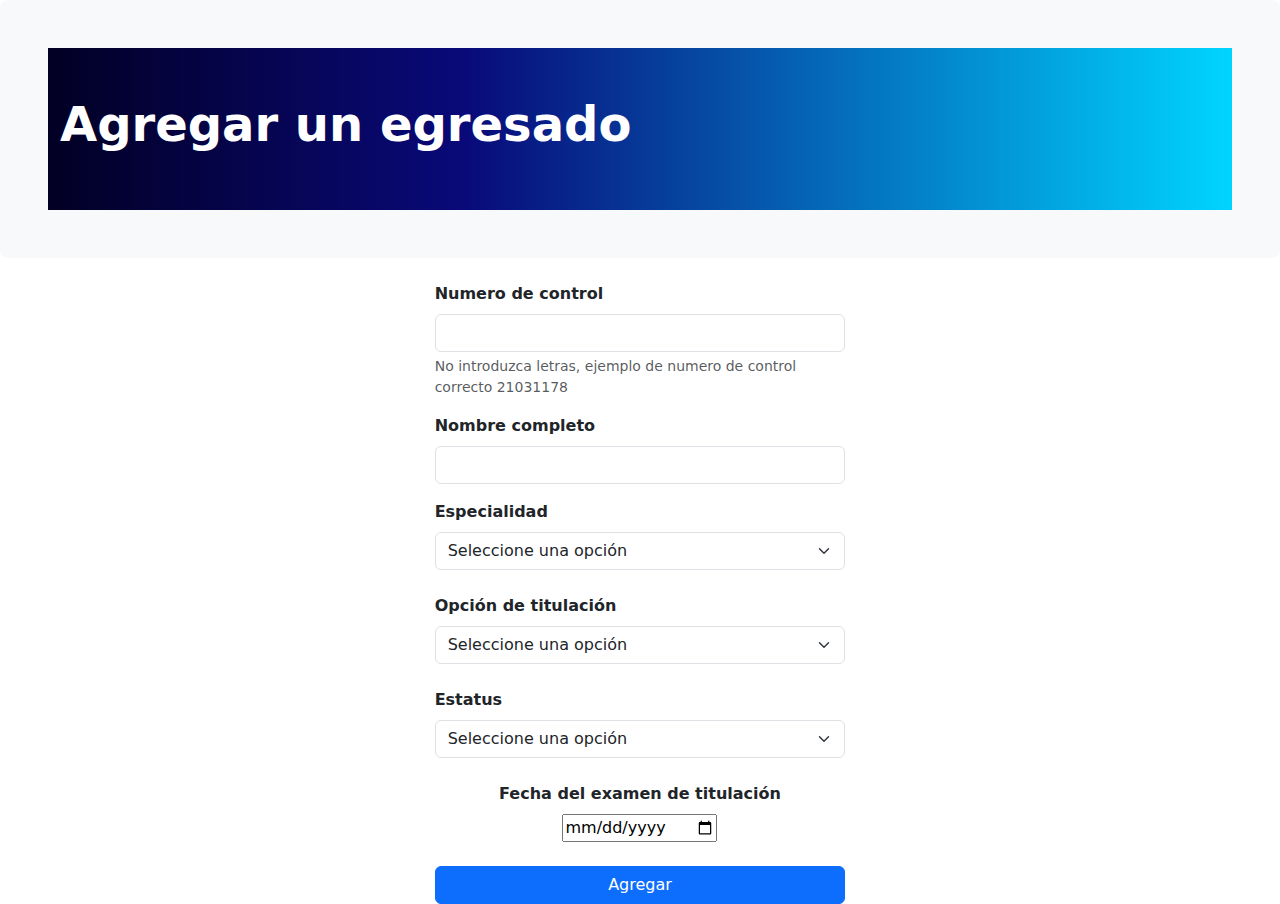
==== agregar.html @ 8f1beae9 "TODOS, TODO: add return to home button on all pages" ====
<!-- TODO: corregir los nombres de las opciones de titulación, estatus y entre otros -->
<!DOCTYPE html>
<html lang="en">

<head>
  <meta charset="UTF-8">
  <meta name="viewport" content="width=device-width, initial-scale=1">
  <title>Menu de opciones</title>
  <link href="css/menu.css" rel="stylesheet">
  <link href="https://cdn.jsdelivr.net/npm/bootstrap@5.3.3/dist/css/bootstrap.min.css" rel="stylesheet"
    integrity="sha384-QWTKZyjpPEjISv5WaRU9OFeRpok6YctnYmDr5pNlyT2bRjXh0JMhjY6hW+ALEwIH" crossorigin="anonymous">
  <link rel="stylesheet" href="css/main.css">
  <script src="https://cdn.jsdelivr.net/npm/bootstrap@5.3.3/dist/js/bootstrap.bundle.min.js"
    integrity="sha384-YvpcrYf0tY3lHB60NNkmXc5s9fDVZLESaAA55NDzOxhy9GkcIdslK1eN7N6jIeHz"
    crossorigin="anonymous"></script>
</head>

<body>
  <header>
    <div class="p-5 mb-4 bg-body-tertiary rounded-3">
      <div class="container-fluid py-5 jumbotron">
        <h1 class="display-5 fw-bold">Agregar un egresado</h1>
      </div>
    </div>
  </header>
  <main>
    <section class="formulario">
      <div class="row">
        <div class="col-md-4"></div>
        <div class="col-md-4">
          <form action="POST">
            <div class="mb-3">
              <label for="noControl" class="form-label fw-bold">Numero de control</label>
              <input type="number" class="form-control" id="noControl" aria-describedby="noControlHelp">
              <div id="noControlHelp" class="form-text">No introduzca letras, ejemplo de numero de control correcto
                21031178</div>
            </div>
            <div class="mb-3">
              <label for="nombre" class="form-label fw-bold">Nombre completo</label>
              <input type="text" class="form-control" id="nombre">
            </div>
            <label for="especialidad" class="form-label fw-bold">Especialidad</label>
            <select class="form-select" aria-label="Seleccion de la especialidad" id="especialidad">
              <option selected>Seleccione una opción</option>
              <option value="IINFO">Ingenieria en informatica</option>
              <option value="LINFO">Licenciatura en informatica</option>
              <option value="ISC">Ingenieria en sistemas computacionales</option>
            </select>
            <br>
            <label for="opcTitulacion" class="form-label fw-bold">Opción de titulación</label>
            <select class="form-select" aria-label="Seleccion de la opción de titulación" id="opcTitulacion">
              <option selected>Seleccione una opción</option>
              <option value="1">1</option>
              <option value="2">2</option>
              <option value="11a">11a</option>
              <option value="11b">11b</option>
              <option value="11c">11c</option>
              <option value="11d">11d</option>
            </select>
            <br>
            <label for="estatus" class="form-label fw-bold">Estatus</label>
            <select class="form-select" aria-label="Seleccion del estatus" id="estatus">
              <option selected>Seleccione una opción</option>
              <option value="0">0</option>
              <option value="1">1</option>
              <option value="2">2</option>
              <option value="3">3</option>
              <option value="4">4</option>
              <option value="5">5</option>
              <option value="6">6</option>
            </select>
            <br>
            <center>
              <label for="fechaExamenTitulacion" class="form-label fw-bold">Fecha del examen de titulación</label>
              <input type="date" id="fechaExamenTitulacion">
              <br> <br>
            </center>
          </form>
        </div>
        <div class="col-md-4"></div>
      </div>
      <div class="row">
        <div class="col-md-4"></div>
        <div class="col-md-4">
          <button type="submit" class="btn btn-primary w-100">Agregar</button>
        </div>
        <div class="col-md-4"></div>
      </div>
    </section>
  </main>
</body>

</html>
---- css/main.css ----
/*header*/
.jumbotron {
  background: rgb(2,0,36);
  background: linear-gradient(90deg, rgba(2,0,36,1) 0%, rgba(9,9,121,1) 35%, rgba(0,212,255,1) 100%);
}

.jumbotron h1 {
  color: #ffffff;
}

.jumbotron p {
  color: #e9e9e9;
}
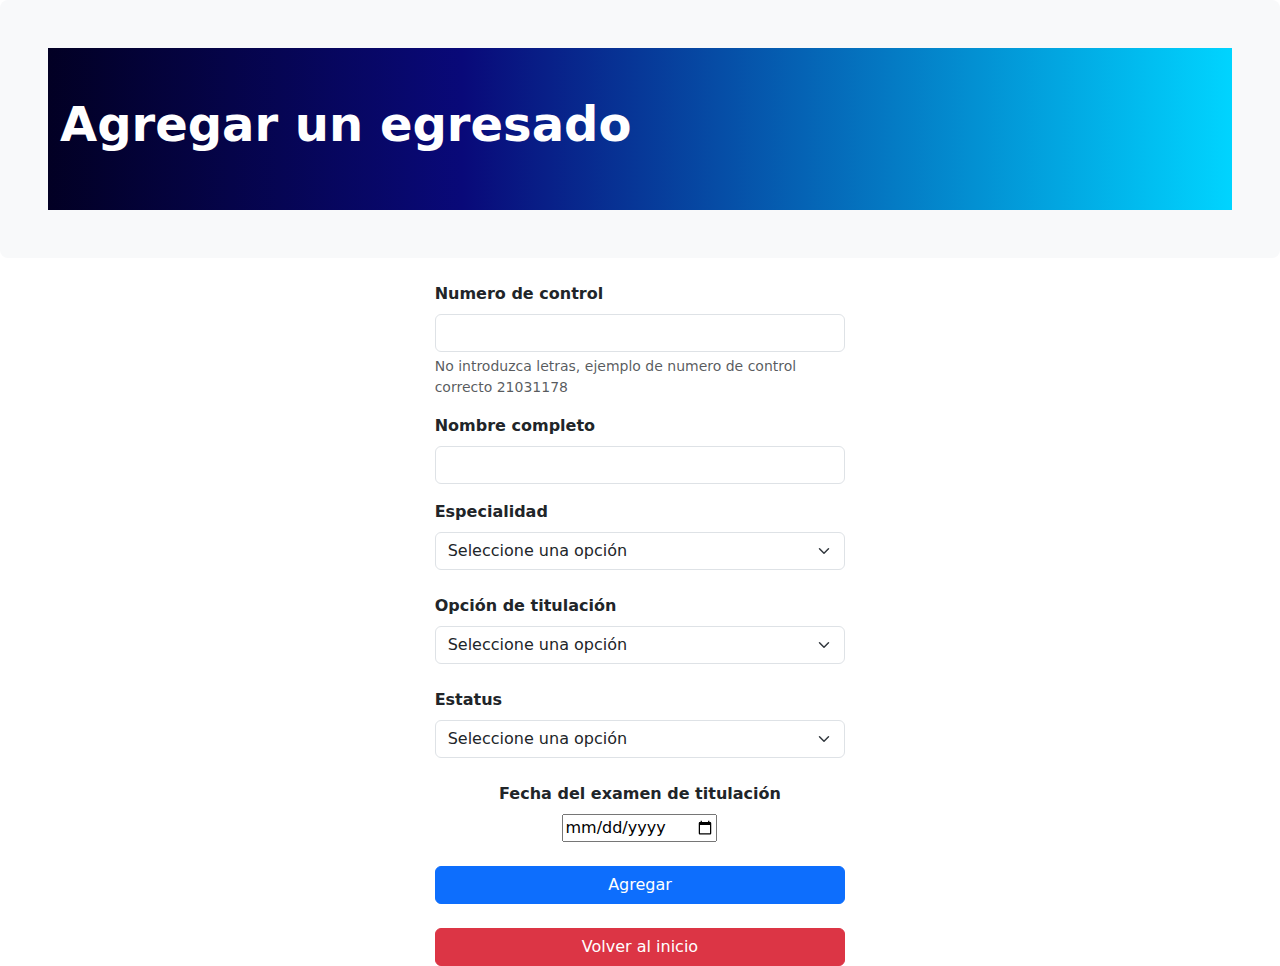
==== commit c4f7b4d5: "added home button" ====
--- a/agregar.html
+++ b/agregar.html
@@ -1,4 +1,3 @@
-<!-- TODO: corregir los nombres de las opciones de titulación, estatus y entre otros -->
 <!DOCTYPE html>
 <html lang="en">
 
@@ -42,32 +41,40 @@
             <label for="especialidad" class="form-label fw-bold">Especialidad</label>
             <select class="form-select" aria-label="Seleccion de la especialidad" id="especialidad">
               <option selected>Seleccione una opción</option>
-              <option value="IINFO">Ingenieria en informatica</option>
-              <option value="LINFO">Licenciatura en informatica</option>
-              <option value="ISC">Ingenieria en sistemas computacionales</option>
+              <option value="IINFO">IINFO</option>
+              <option value="LINFO">LINFO</option>
+              <option value="ISC">ISC</option>
             </select>
             <br>
             <label for="opcTitulacion" class="form-label fw-bold">Opción de titulación</label>
             <select class="form-select" aria-label="Seleccion de la opción de titulación" id="opcTitulacion">
               <option selected>Seleccione una opción</option>
-              <option value="1">1</option>
-              <option value="2">2</option>
-              <option value="11a">11a</option>
-              <option value="11b">11b</option>
-              <option value="11c">11c</option>
-              <option value="11d">11d</option>
+              <option value="1">I - tesis profesional</option>
+              <option value="2">II - libros de texto o prototipos didacticos</option>
+              <option value="3">III - proyecto de investigacion</option>
+              <option value="4">IV - diseño o rediseño de equipo, aparato o maquinaria</option>
+              <option value="5">V - cursos especiales de titulación</option>
+              <option value="6">VI - examen global por areas de conocimiento</option>
+              <option value="7">VII - memoria de experiencia profesional</option>
+              <option value="8">VIII - escolaridad por promedio</option>
+              <option value="9">IX - escolaridad por estudios de posgrado</option>
+              <option value="10">X - memoria de residencia profesional</option>
+              <option value="11a">XIa - titulación integral</option>
+              <option value="11b">XIb - titulación integral</option>
+              <option value="11c">XIc - titulación integral</option>
+              <option value="11d">XId - titulación integral</option>
             </select>
             <br>
             <label for="estatus" class="form-label fw-bold">Estatus</label>
             <select class="form-select" aria-label="Seleccion del estatus" id="estatus">
               <option selected>Seleccione una opción</option>
-              <option value="0">0</option>
-              <option value="1">1</option>
-              <option value="2">2</option>
-              <option value="3">3</option>
-              <option value="4">4</option>
-              <option value="5">5</option>
-              <option value="6">6</option>
+              <option value="0">0 en espera de documentos de solicitud</option>
+              <option value="1">1 realizando oficio de aprobacion</option>
+              <option value="2">2 oficio de aprobacion entregado</option>
+              <option value="3">3 oficio de NO INCONVENIENCIA recibido</option>
+              <option value="4">4 realizando oficio de AVISO DE ACTO RECEPCIONAL</option>
+              <option value="5">5 envio de AVISO DE ACTO RECEPCIONAL a egresado y jurado</option>
+              <option value="6">6 titulado</option>
             </select>
             <br>
             <center>
@@ -83,6 +90,8 @@
         <div class="col-md-4"></div>
         <div class="col-md-4">
           <button type="submit" class="btn btn-primary w-100">Agregar</button>
+          <br> <br>
+          <a class="btn btn-danger w-100" href="index.html">Volver al inicio</a>
         </div>
         <div class="col-md-4"></div>
       </div>
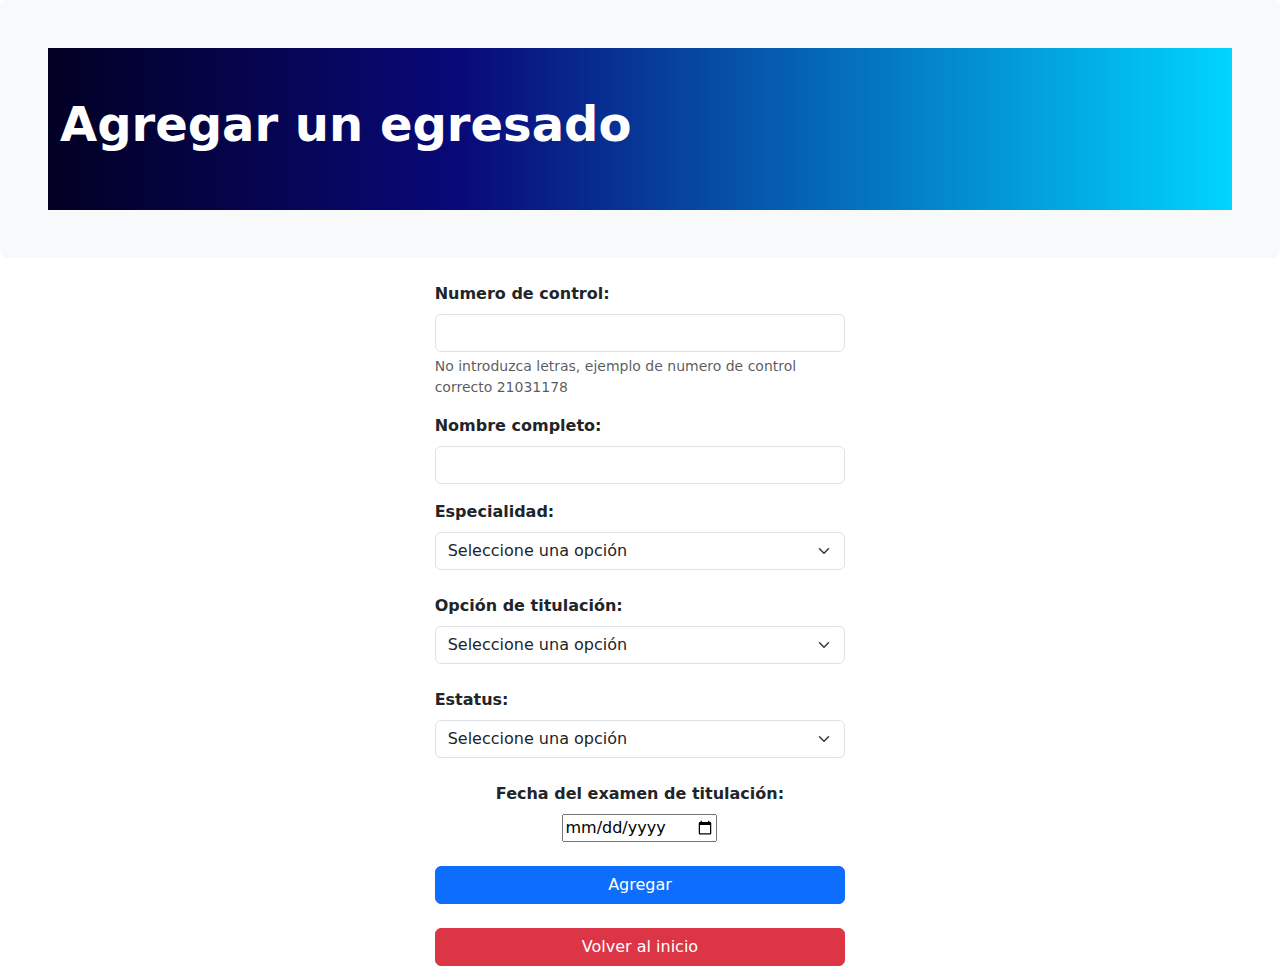
==== commit 99a383d6: "added changes regarding US4" ====
--- a/agregar.html
+++ b/agregar.html
@@ -29,16 +29,16 @@
         <div class="col-md-4">
           <form action="POST">
             <div class="mb-3">
-              <label for="noControl" class="form-label fw-bold">Numero de control</label>
+              <label for="noControl" class="form-label fw-bold">Numero de control:</label>
               <input type="number" class="form-control" id="noControl" aria-describedby="noControlHelp">
               <div id="noControlHelp" class="form-text">No introduzca letras, ejemplo de numero de control correcto
                 21031178</div>
             </div>
             <div class="mb-3">
-              <label for="nombre" class="form-label fw-bold">Nombre completo</label>
+              <label for="nombre" class="form-label fw-bold">Nombre completo:</label>
               <input type="text" class="form-control" id="nombre">
             </div>
-            <label for="especialidad" class="form-label fw-bold">Especialidad</label>
+            <label for="especialidad" class="form-label fw-bold">Especialidad:</label>
             <select class="form-select" aria-label="Seleccion de la especialidad" id="especialidad">
               <option selected>Seleccione una opción</option>
               <option value="IINFO">IINFO</option>
@@ -46,7 +46,7 @@
               <option value="ISC">ISC</option>
             </select>
             <br>
-            <label for="opcTitulacion" class="form-label fw-bold">Opción de titulación</label>
+            <label for="opcTitulacion" class="form-label fw-bold">Opción de titulación:</label>
             <select class="form-select" aria-label="Seleccion de la opción de titulación" id="opcTitulacion">
               <option selected>Seleccione una opción</option>
               <option value="1">I - tesis profesional</option>
@@ -65,7 +65,7 @@
               <option value="11d">XId - titulación integral</option>
             </select>
             <br>
-            <label for="estatus" class="form-label fw-bold">Estatus</label>
+            <label for="estatus" class="form-label fw-bold">Estatus:</label>
             <select class="form-select" aria-label="Seleccion del estatus" id="estatus">
               <option selected>Seleccione una opción</option>
               <option value="0">0 en espera de documentos de solicitud</option>
@@ -78,7 +78,7 @@
             </select>
             <br>
             <center>
-              <label for="fechaExamenTitulacion" class="form-label fw-bold">Fecha del examen de titulación</label>
+              <label for="fechaExamenTitulacion" class="form-label fw-bold">Fecha del examen de titulación:</label>
               <input type="date" id="fechaExamenTitulacion">
               <br> <br>
             </center>
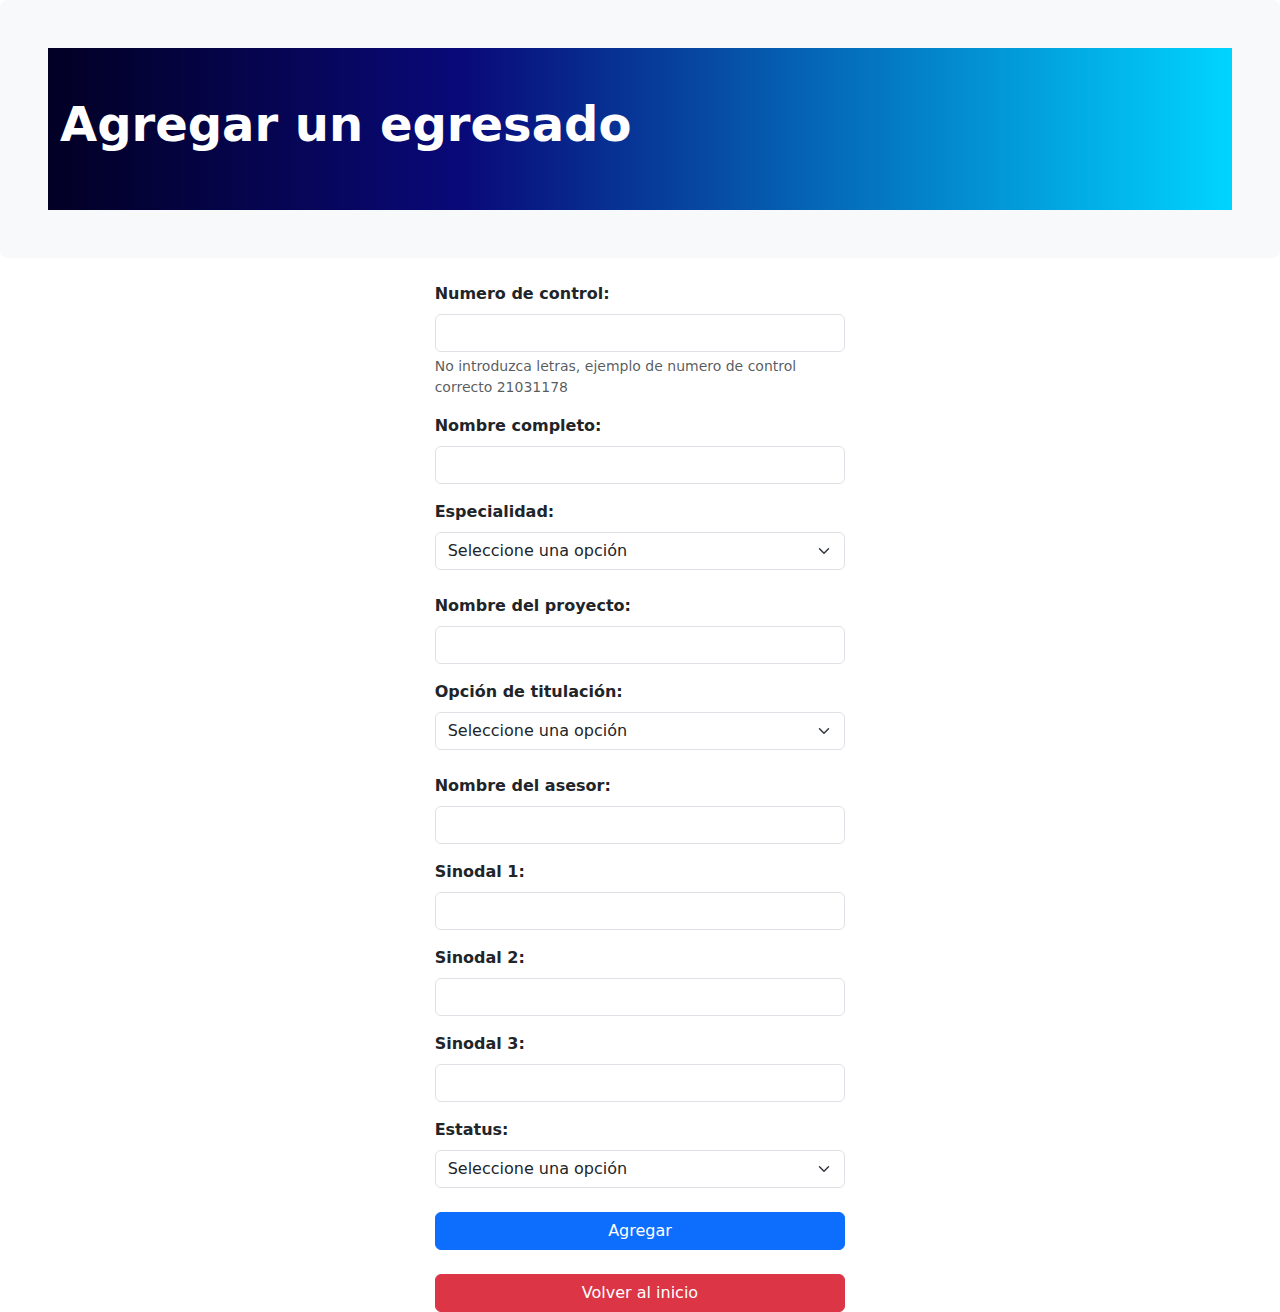
==== commit c604fb75: "added sinodal info" ====
--- a/agregar.html
+++ b/agregar.html
@@ -30,7 +30,7 @@
           <form action="POST">
             <div class="mb-3">
               <label for="noControl" class="form-label fw-bold">Numero de control:</label>
-              <input type="number" class="form-control" id="noControl" aria-describedby="noControlHelp">
+              <input type="text" class="form-control" id="noControl" aria-describedby="noControlHelp">
               <div id="noControlHelp" class="form-text">No introduzca letras, ejemplo de numero de control correcto
                 21031178</div>
             </div>
@@ -46,6 +46,10 @@
               <option value="ISC">ISC</option>
             </select>
             <br>
+            <div class="mb-3">
+              <label for="nombre_proyecto" class="form-label fw-bold">Nombre del proyecto:</label>
+              <input type="text" class="form-control" id="nombre_proyecto">
+            </div>
             <label for="opcTitulacion" class="form-label fw-bold">Opción de titulación:</label>
             <select class="form-select" aria-label="Seleccion de la opción de titulación" id="opcTitulacion">
               <option selected>Seleccione una opción</option>
@@ -65,6 +69,22 @@
               <option value="11d">XId - titulación integral</option>
             </select>
             <br>
+            <div class="mb-3">
+              <label for="nombre_asesor" class="form-label fw-bold">Nombre del asesor:</label>
+              <input type="text" class="form-control" id="nombre_asesor">
+            </div>
+            <div class="mb-3">
+              <label for="nombre_sinodal1" class="form-label fw-bold">Sinodal 1:</label>
+              <input type="text" class="form-control" id="nombre_sinodal1">
+            </div>
+            <div class="mb-3">
+              <label for="nombre_sinodal2" class="form-label fw-bold">Sinodal 2:</label>
+              <input type="text" class="form-control" id="nombre_sinodal2">
+            </div>
+            <div class="mb-3">
+              <label for="nombre_sinodal3" class="form-label fw-bold">Sinodal 3:</label>
+              <input type="text" class="form-control" id="nombre_sinodal3">
+            </div>
             <label for="estatus" class="form-label fw-bold">Estatus:</label>
             <select class="form-select" aria-label="Seleccion del estatus" id="estatus">
               <option selected>Seleccione una opción</option>
@@ -77,11 +97,11 @@
               <option value="6">6 titulado</option>
             </select>
             <br>
-            <center>
-              <label for="fechaExamenTitulacion" class="form-label fw-bold">Fecha del examen de titulación:</label>
-              <input type="date" id="fechaExamenTitulacion">
-              <br> <br>
-            </center>
+            <!-- <center> -->
+            <!--   <label for="fechaExamenTitulacion" class="form-label fw-bold">Fecha del examen de titulación:</label> -->
+            <!--   <input type="date" id="fechaExamenTitulacion"> -->
+            <!--   <br> <br> -->
+            <!-- </center> -->
           </form>
         </div>
         <div class="col-md-4"></div>
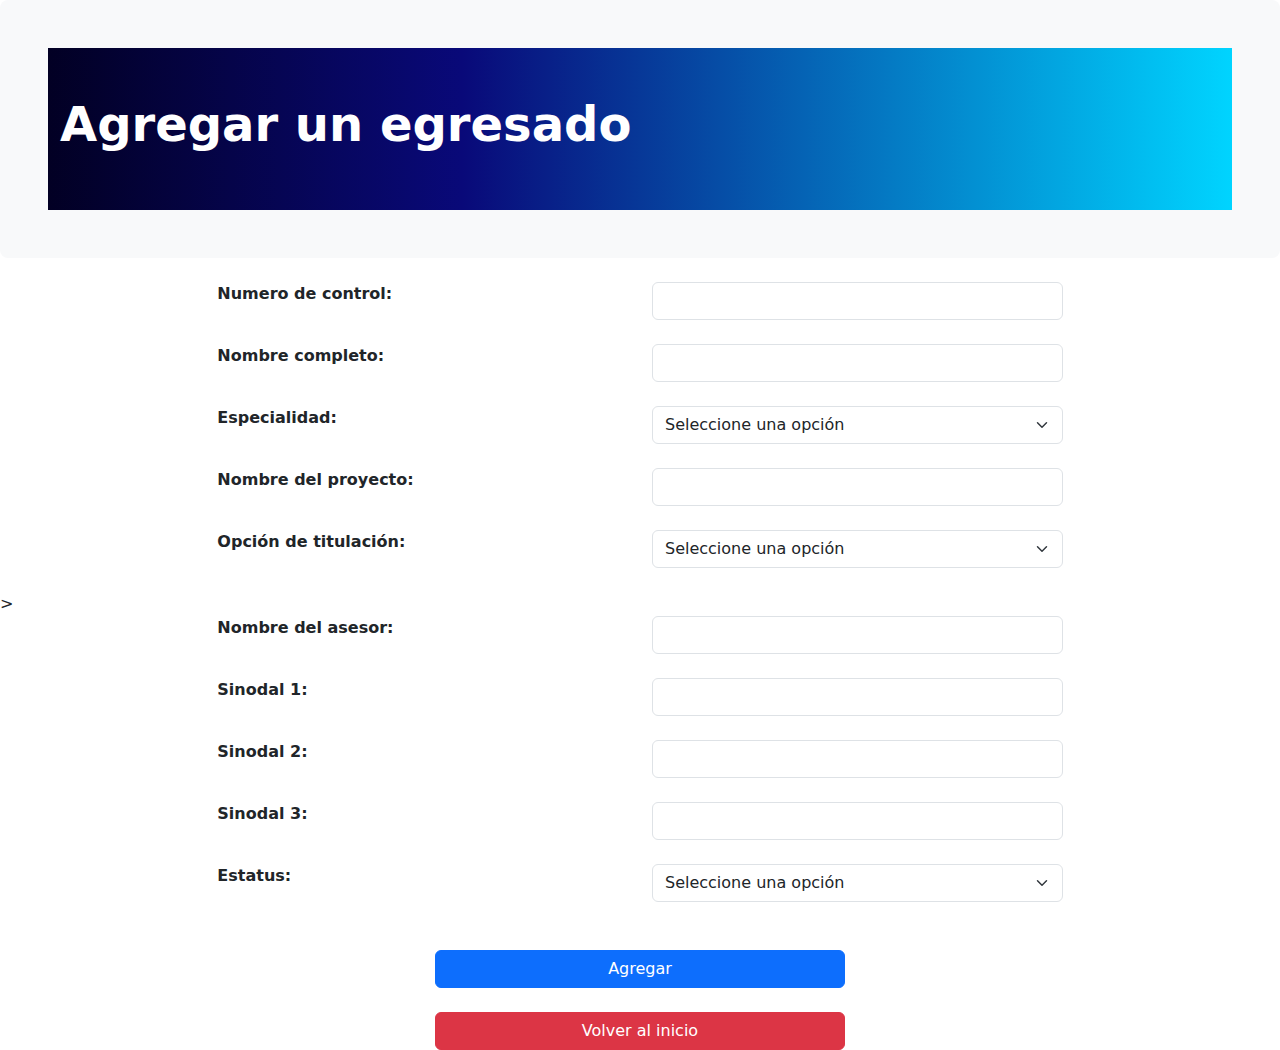
==== commit 5c122b48: "reformated agregar form" ====
--- a/agregar.html
+++ b/agregar.html
@@ -24,33 +24,70 @@
   </header>
   <main>
     <section class="formulario">
-      <div class="row">
-        <div class="col-md-4"></div>
-        <div class="col-md-4">
-          <form action="POST">
-            <div class="mb-3">
-              <label for="noControl" class="form-label fw-bold">Numero de control:</label>
-              <input type="text" class="form-control" id="noControl" aria-describedby="noControlHelp">
-              <div id="noControlHelp" class="form-text">No introduzca letras, ejemplo de numero de control correcto
-                21031178</div>
-            </div>
-            <div class="mb-3">
-              <label for="nombre" class="form-label fw-bold">Nombre completo:</label>
-              <input type="text" class="form-control" id="nombre">
-            </div>
+      <form action="#" method="post">
+        <div class="row">
+          <div class="col-md-2"></div>
+          <div class="col-md-4">
+            <label for="noControl" class="form-label fw-bold">Numero de control:</label>
+          </div>
+          <div class="col-md-4">
+            <input type="text" class="form-control" id="noControl" aria-describedby="noControlHelp">
+          </div>
+          <div class="col-md-2"></div>
+        </div>
+        <br>
+
+        <!-- nombre completo -->
+        <div class="row">
+          <div class="col-md-2"></div>
+          <div class="col-md-4">
+            <label for="nombre" class="form-label fw-bold">Nombre completo:</label>
+          </div>
+          <div class="col-md-4">
+            <input type="text" class="form-control" id="nombre">
+          </div>
+          <div class="col-md-2"></div>
+        </div>
+        <br>
+
+        <!-- especialidad -->
+        <div class="row">
+          <div class="col-md-2"></div>
+          <div class="col-md-4">
             <label for="especialidad" class="form-label fw-bold">Especialidad:</label>
+          </div>
+          <div class="col-md-4">
             <select class="form-select" aria-label="Seleccion de la especialidad" id="especialidad">
               <option selected>Seleccione una opción</option>
               <option value="IINFO">IINFO</option>
               <option value="LINFO">LINFO</option>
               <option value="ISC">ISC</option>
             </select>
-            <br>
-            <div class="mb-3">
-              <label for="nombre_proyecto" class="form-label fw-bold">Nombre del proyecto:</label>
-              <input type="text" class="form-control" id="nombre_proyecto">
-            </div>
+          </div>
+          <div class="col-md-2"></div>
+        </div>
+        <br>
+
+        <!-- nombre del proyecto -->
+        <div class="row">
+          <div class="col-md-2"></div>
+          <div class="col-md-4">
+            <label for="nombre_proyecto" class="form-label fw-bold">Nombre del proyecto:</label>
+          </div>
+          <div class="col-md-4">
+            <input type="text" class="form-control" id="nombre_proyecto">
+          </div>
+          <div class="col-md-2"></div>
+        </div>
+        <br>
+
+        <!-- opcion de titulacion -->
+        <div class="row">
+          <div class="col-md-2"></div>
+          <div class="col-md-4">
             <label for="opcTitulacion" class="form-label fw-bold">Opción de titulación:</label>
+          </div>
+          <div class="col-md-4">
             <select class="form-select" aria-label="Seleccion de la opción de titulación" id="opcTitulacion">
               <option selected>Seleccione una opción</option>
               <option value="1">I - tesis profesional</option>
@@ -68,24 +105,70 @@
               <option value="11c">XIc - titulación integral</option>
               <option value="11d">XId - titulación integral</option>
             </select>
-            <br>
-            <div class="mb-3">
-              <label for="nombre_asesor" class="form-label fw-bold">Nombre del asesor:</label>
-              <input type="text" class="form-control" id="nombre_asesor">
-            </div>
-            <div class="mb-3">
-              <label for="nombre_sinodal1" class="form-label fw-bold">Sinodal 1:</label>
-              <input type="text" class="form-control" id="nombre_sinodal1">
-            </div>
-            <div class="mb-3">
-              <label for="nombre_sinodal2" class="form-label fw-bold">Sinodal 2:</label>
-              <input type="text" class="form-control" id="nombre_sinodal2">
-            </div>
-            <div class="mb-3">
-              <label for="nombre_sinodal3" class="form-label fw-bold">Sinodal 3:</label>
-              <input type="text" class="form-control" id="nombre_sinodal3">
-            </div>
+          </div>
+          <div class="col-md-2"></div>
+        </div>
+        <br>>
+
+        <!-- nombre del asesor -->
+        <div class="row">
+          <div class="col-md-2"></div>
+          <div class="col-md-4">
+            <label for="nombre_asesor" class="form-label fw-bold">Nombre del asesor:</label>
+          </div>
+          <div class="col-md-4">
+            <input type="text" class="form-control" id="nombre_asesor">
+          </div>
+          <div class="col-md-2"></div>
+        </div>
+        <br>
+
+        <!-- sinodal 1 -->
+        <div class="row">
+          <div class="col-md-2"></div>
+          <div class="col-md-4">
+            <label for="nombre_sinodal1" class="form-label fw-bold">Sinodal 1:</label>
+          </div>
+          <div class="col-md-4">
+            <input type="text" class="form-control" id="nombre_sinodal1">
+          </div>
+          <div class="col-md-2"></div>
+        </div>
+        <br>
+
+        <!-- sinodal 2 -->
+        <div class="row">
+          <div class="col-md-2"></div>
+          <div class="col-md-4">
+            <label for="nombre_sinodal2" class="form-label fw-bold">Sinodal 2:</label>
+          </div>
+          <div class="col-md-4">
+            <input type="text" class="form-control" id="nombre_sinodal2">
+          </div>
+          <div class="col-md-2"></div>
+        </div>
+        <br>
+
+        <!-- sinodal 3 -->
+        <div class="row">
+          <div class="col-md-2"></div>
+          <div class="col-md-4">
+            <label for="nombre_sinodal3" class="form-label fw-bold">Sinodal 3:</label>
+          </div>
+          <div class="col-md-4">
+            <input type="text" class="form-control" id="nombre_sinodal2">
+          </div>
+          <div class="col-md-2"></div>
+        </div>
+        <br>
+
+        <!-- estatus -->
+        <div class="row">
+          <div class="col-md-2"></div>
+          <div class="col-md-4">
             <label for="estatus" class="form-label fw-bold">Estatus:</label>
+          </div>
+          <div class="col-md-4">
             <select class="form-select" aria-label="Seleccion del estatus" id="estatus">
               <option selected>Seleccione una opción</option>
               <option value="0">0 en espera de documentos de solicitud</option>
@@ -96,16 +179,11 @@
               <option value="5">5 envio de AVISO DE ACTO RECEPCIONAL a egresado y jurado</option>
               <option value="6">6 titulado</option>
             </select>
-            <br>
-            <!-- <center> -->
-            <!--   <label for="fechaExamenTitulacion" class="form-label fw-bold">Fecha del examen de titulación:</label> -->
-            <!--   <input type="date" id="fechaExamenTitulacion"> -->
-            <!--   <br> <br> -->
-            <!-- </center> -->
-          </form>
-        </div>
-        <div class="col-md-4"></div>
-      </div>
+          </div>
+          <div class="col-md-2"></div>
+        </div>
+      </form>
+      <br><br>
       <div class="row">
         <div class="col-md-4"></div>
         <div class="col-md-4">
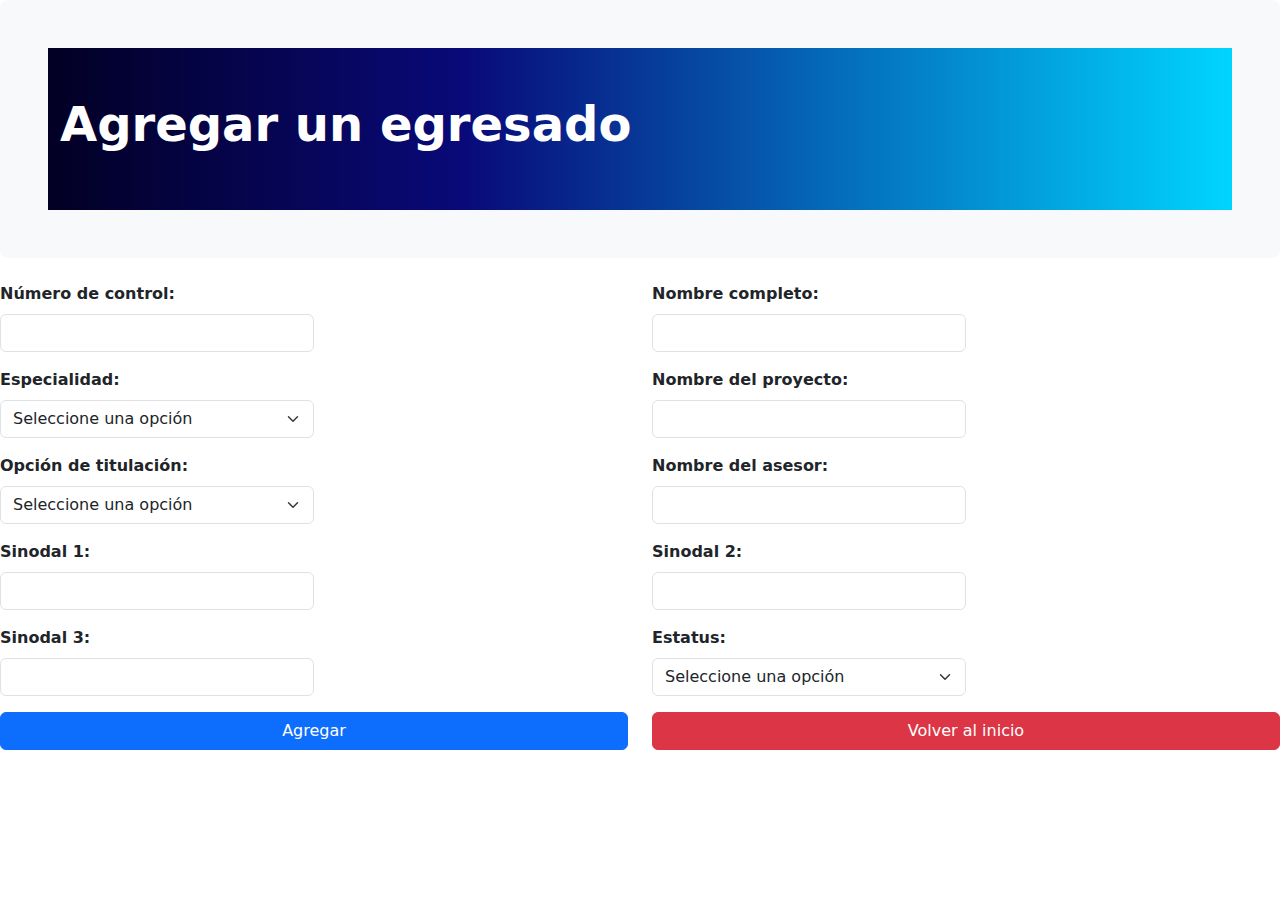
==== commit 8a33ddd0: "cambios de la interfaz y cajas de texto" ====
--- a/agregar.html
+++ b/agregar.html
@@ -25,73 +25,43 @@
   <main>
     <section class="formulario">
       <form action="#" method="post">
-        <div class="row">
-          <div class="col-md-2"></div>
-          <div class="col-md-4">
-            <label for="noControl" class="form-label fw-bold">Numero de control:</label>
+        <!-- Número de control y nombre completo -->
+        <div class="row mb-3">
+          <div class="col-md-6">
+            <label for="noControl" class="form-label fw-bold">Número de control:</label>
+            <input type="text" class="form-control" id="noControl" style="width: 50%;">
           </div>
-          <div class="col-md-4">
-            <input type="text" class="form-control" id="noControl" aria-describedby="noControlHelp">
+          <div class="col-md-6">
+            <label for="nombre" class="form-label fw-bold">Nombre completo:</label>
+            <input type="text" class="form-control" id="nombre" style="width: 50%;">
           </div>
-          <div class="col-md-2"></div>
         </div>
-        <br>
-
-        <!-- nombre completo -->
-        <div class="row">
-          <div class="col-md-2"></div>
-          <div class="col-md-4">
-            <label for="nombre" class="form-label fw-bold">Nombre completo:</label>
-          </div>
-          <div class="col-md-4">
-            <input type="text" class="form-control" id="nombre">
-          </div>
-          <div class="col-md-2"></div>
-        </div>
-        <br>
-
-        <!-- especialidad -->
-        <div class="row">
-          <div class="col-md-2"></div>
-          <div class="col-md-4">
+    
+        <!-- Especialidad y nombre del proyecto -->
+        <div class="row mb-3">
+          <div class="col-md-6">
             <label for="especialidad" class="form-label fw-bold">Especialidad:</label>
-          </div>
-          <div class="col-md-4">
-            <select class="form-select" aria-label="Seleccion de la especialidad" id="especialidad">
+            <select class="form-select" id="especialidad" style="width: 50%;">
               <option selected>Seleccione una opción</option>
               <option value="IINFO">IINFO</option>
               <option value="LINFO">LINFO</option>
               <option value="ISC">ISC</option>
             </select>
           </div>
-          <div class="col-md-2"></div>
+          <div class="col-md-6">
+            <label for="nombre_proyecto" class="form-label fw-bold">Nombre del proyecto:</label>
+            <input type="text" class="form-control" id="nombre_proyecto" style="width: 50%;">
+          </div>
         </div>
-        <br>
-
-        <!-- nombre del proyecto -->
-        <div class="row">
-          <div class="col-md-2"></div>
-          <div class="col-md-4">
-            <label for="nombre_proyecto" class="form-label fw-bold">Nombre del proyecto:</label>
-          </div>
-          <div class="col-md-4">
-            <input type="text" class="form-control" id="nombre_proyecto">
-          </div>
-          <div class="col-md-2"></div>
-        </div>
-        <br>
-
-        <!-- opcion de titulacion -->
-        <div class="row">
-          <div class="col-md-2"></div>
-          <div class="col-md-4">
+    
+        <!-- Opción de titulación y nombre del asesor -->
+        <div class="row mb-3">
+          <div class="col-md-6">
             <label for="opcTitulacion" class="form-label fw-bold">Opción de titulación:</label>
-          </div>
-          <div class="col-md-4">
-            <select class="form-select" aria-label="Seleccion de la opción de titulación" id="opcTitulacion">
+            <select class="form-select" id="opcTitulacion" style="width: 50%;">
               <option selected>Seleccione una opción</option>
               <option value="1">I - tesis profesional</option>
-              <option value="2">II - libros de texto o prototipos didacticos</option>
+              <option value="2">II - libros de texto o prototipos didácticos</option>
               <option value="3">III - proyecto de investigacion</option>
               <option value="4">IV - diseño o rediseño de equipo, aparato o maquinaria</option>
               <option value="5">V - cursos especiales de titulación</option>
@@ -104,96 +74,60 @@
               <option value="11b">XIb - titulación integral</option>
               <option value="11c">XIc - titulación integral</option>
               <option value="11d">XId - titulación integral</option>
+              <!-- Resto de las opciones -->
             </select>
           </div>
-          <div class="col-md-2"></div>
+          <div class="col-md-6">
+            <label for="nombre_asesor" class="form-label fw-bold">Nombre del asesor:</label>
+            <input type="text" class="form-control" id="nombre_asesor" style="width: 50%;">
+          </div>
         </div>
-        <br>>
-
-        <!-- nombre del asesor -->
-        <div class="row">
-          <div class="col-md-2"></div>
-          <div class="col-md-4">
-            <label for="nombre_asesor" class="form-label fw-bold">Nombre del asesor:</label>
+    
+        <!-- Sinodales -->
+        <div class="row mb-3">
+          <div class="col-md-6">
+            <label for="nombre_sinodal1" class="form-label fw-bold">Sinodal 1:</label>
+            <input type="text" class="form-control" id="nombre_sinodal1" style="width: 50%;">
           </div>
-          <div class="col-md-4">
-            <input type="text" class="form-control" id="nombre_asesor">
+          <div class="col-md-6">
+            <label for="nombre_sinodal2" class="form-label fw-bold">Sinodal 2:</label>
+            <input type="text" class="form-control" id="nombre_sinodal2" style="width: 50%;">
           </div>
-          <div class="col-md-2"></div>
         </div>
-        <br>
-
-        <!-- sinodal 1 -->
-        <div class="row">
-          <div class="col-md-2"></div>
-          <div class="col-md-4">
-            <label for="nombre_sinodal1" class="form-label fw-bold">Sinodal 1:</label>
+    
+        <div class="row mb-3">
+          <div class="col-md-6">
+            <label for="nombre_sinodal3" class="form-label fw-bold">Sinodal 3:</label>
+            <input type="text" class="form-control" id="nombre_sinodal3" style="width: 50%;">
           </div>
-          <div class="col-md-4">
-            <input type="text" class="form-control" id="nombre_sinodal1">
-          </div>
-          <div class="col-md-2"></div>
-        </div>
-        <br>
-
-        <!-- sinodal 2 -->
-        <div class="row">
-          <div class="col-md-2"></div>
-          <div class="col-md-4">
-            <label for="nombre_sinodal2" class="form-label fw-bold">Sinodal 2:</label>
-          </div>
-          <div class="col-md-4">
-            <input type="text" class="form-control" id="nombre_sinodal2">
-          </div>
-          <div class="col-md-2"></div>
-        </div>
-        <br>
-
-        <!-- sinodal 3 -->
-        <div class="row">
-          <div class="col-md-2"></div>
-          <div class="col-md-4">
-            <label for="nombre_sinodal3" class="form-label fw-bold">Sinodal 3:</label>
-          </div>
-          <div class="col-md-4">
-            <input type="text" class="form-control" id="nombre_sinodal2">
-          </div>
-          <div class="col-md-2"></div>
-        </div>
-        <br>
-
-        <!-- estatus -->
-        <div class="row">
-          <div class="col-md-2"></div>
-          <div class="col-md-4">
+          <div class="col-md-6">
             <label for="estatus" class="form-label fw-bold">Estatus:</label>
-          </div>
-          <div class="col-md-4">
-            <select class="form-select" aria-label="Seleccion del estatus" id="estatus">
+            <select class="form-select" id="estatus" style="width: 50%;">
               <option selected>Seleccione una opción</option>
-              <option value="0">0 en espera de documentos de solicitud</option>
-              <option value="1">1 realizando oficio de aprobacion</option>
+              <option value="0">0 - En espera de documentos</option>
+              <option value="1">1 - Realizando oficio</option>
               <option value="2">2 oficio de aprobacion entregado</option>
               <option value="3">3 oficio de NO INCONVENIENCIA recibido</option>
               <option value="4">4 realizando oficio de AVISO DE ACTO RECEPCIONAL</option>
               <option value="5">5 envio de AVISO DE ACTO RECEPCIONAL a egresado y jurado</option>
               <option value="6">6 titulado</option>
+              <!-- Resto de las opciones -->
             </select>
           </div>
-          <div class="col-md-2"></div>
+        </div>
+    
+        <!-- Botones -->
+        <div class="row">
+          <div class="col-md-6">
+            <button type="submit" class="btn btn-primary w-100">Agregar</button>
+          </div>
+          <div class="col-md-6">
+            <a class="btn btn-danger w-100" href="index.html">Volver al inicio</a>
+          </div>
         </div>
       </form>
-      <br><br>
-      <div class="row">
-        <div class="col-md-4"></div>
-        <div class="col-md-4">
-          <button type="submit" class="btn btn-primary w-100">Agregar</button>
-          <br> <br>
-          <a class="btn btn-danger w-100" href="index.html">Volver al inicio</a>
-        </div>
-        <div class="col-md-4"></div>
-      </div>
     </section>
+    
   </main>
 </body>
 
